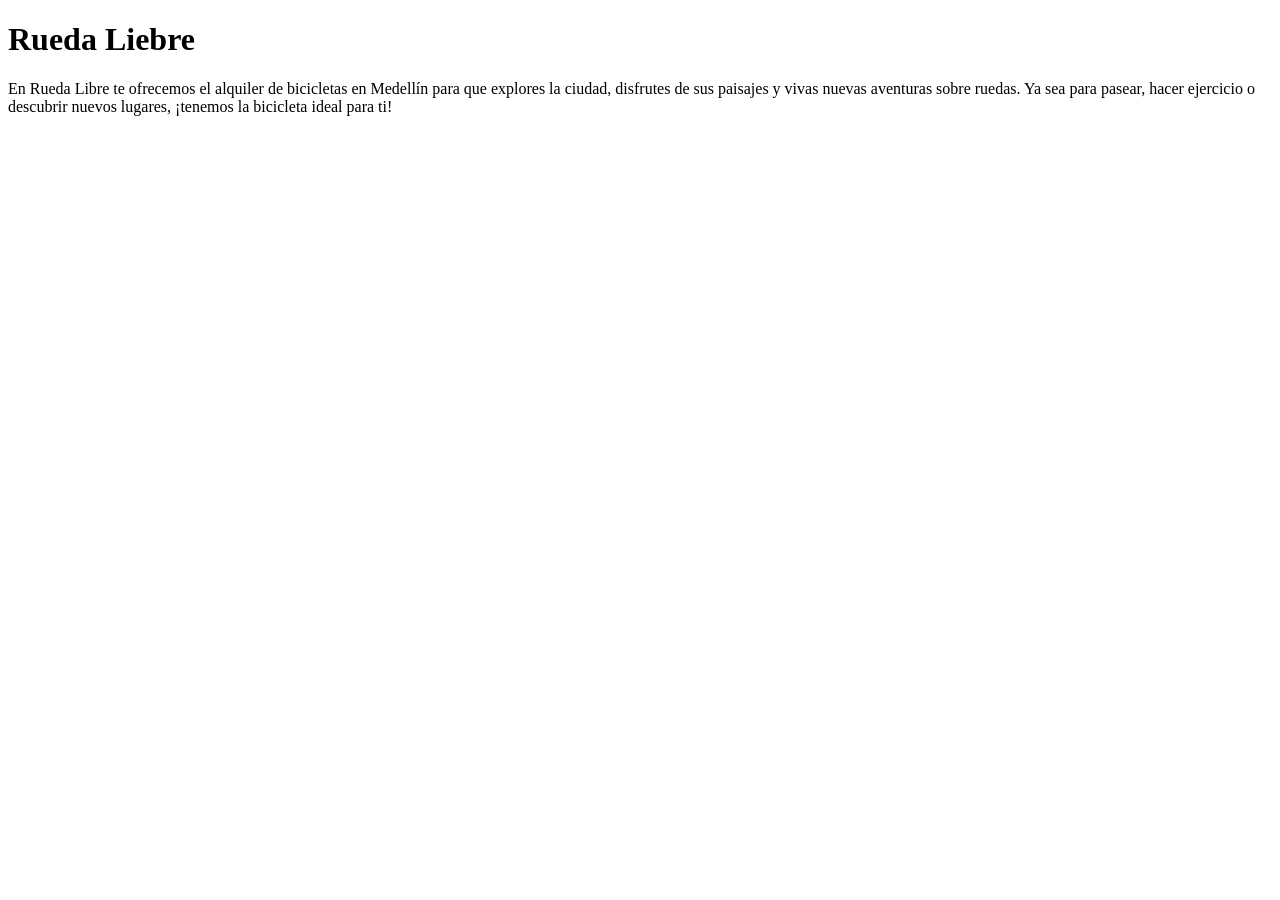
==== index.html @ 5cf9043b "feat:explico con ejemplos como se usa el html, el css y el java" ====
<!DOCTYPE html>
<html lang="en">
<head>
    <meta charset="UTF-8">
    <meta name="viewport" content="width=device-width, initial-scale=1.0">
    <title>Rueda Libre/Alquiler de bicicletas en Medellin</title>
</head>
<body>
    <h1>Rueda Liebre</h1>
    <p>En Rueda Libre te ofrecemos el alquiler de bicicletas en Medellín para que explores la ciudad, disfrutes de sus paisajes y vivas nuevas aventuras sobre ruedas. Ya sea para pasear, hacer ejercicio o descubrir nuevos lugares, ¡tenemos la bicicleta ideal para ti!</p>
</body>
</html>
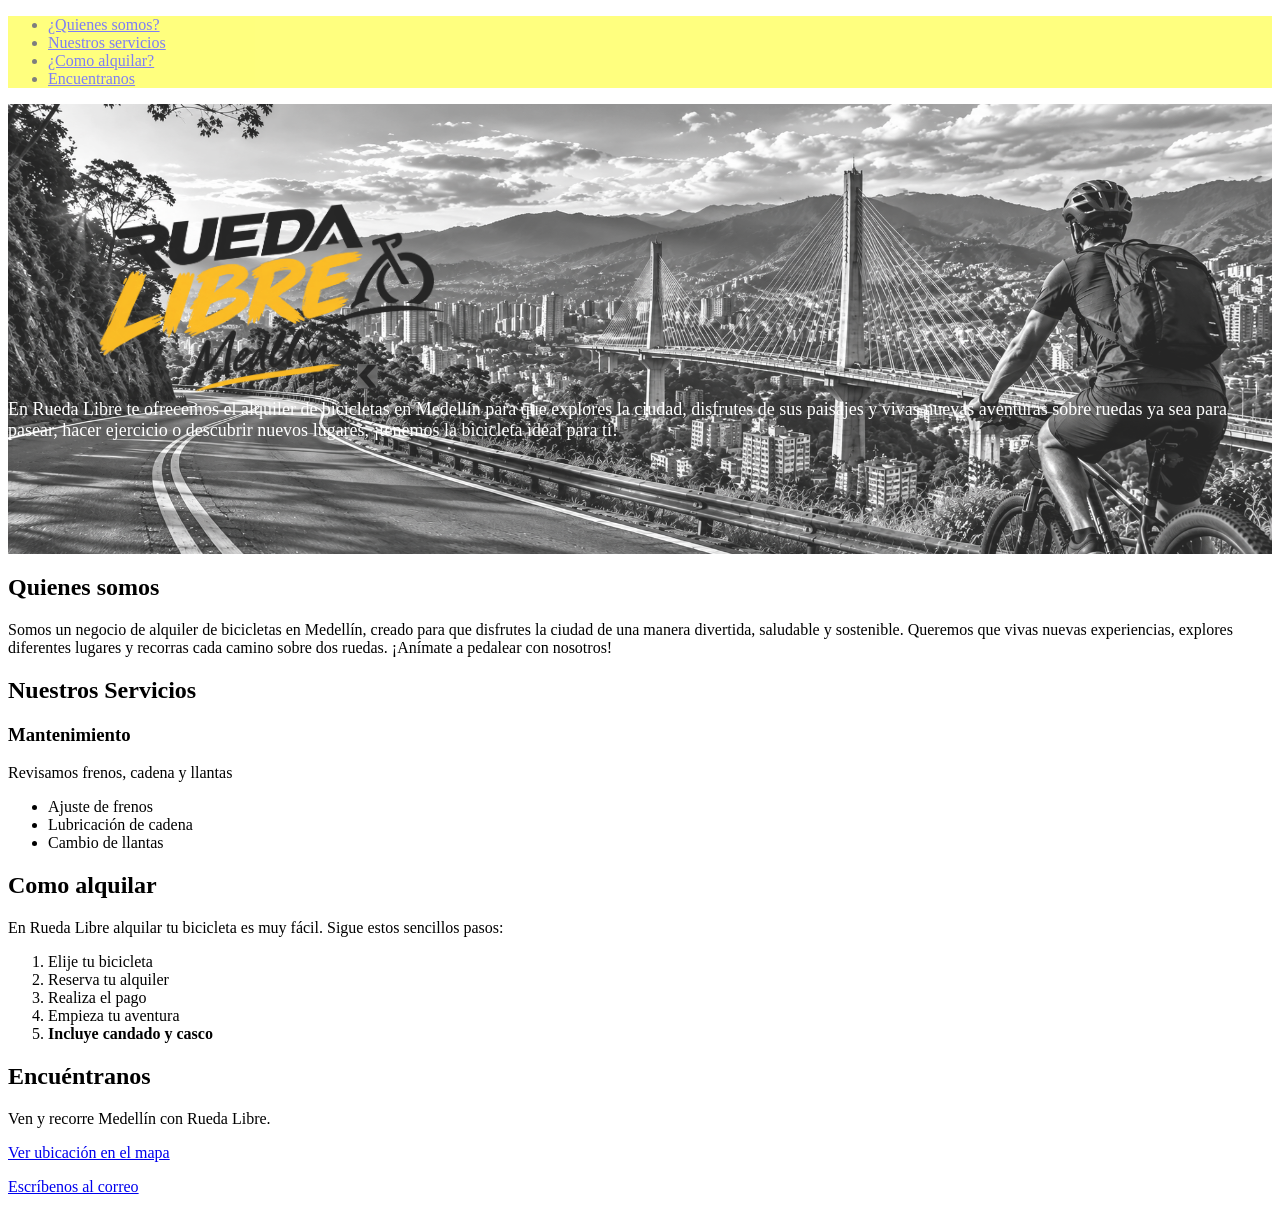
==== commit 42020ce2: "Agrego apartado encuentanos, css, e imagenes" ====
--- a/index.html
+++ b/index.html
@@ -4,9 +4,76 @@
     <meta charset="UTF-8">
     <meta name="viewport" content="width=device-width, initial-scale=1.0">
     <title>Rueda Libre/Alquiler de bicicletas en Medellin</title>
+    <link rel="stylesheet" href="style.css">
+    
 </head>
 <body>
-    <h1>Rueda Liebre</h1>
-    <p>En Rueda Libre te ofrecemos el alquiler de bicicletas en Medellín para que explores la ciudad, disfrutes de sus paisajes y vivas nuevas aventuras sobre ruedas. Ya sea para pasear, hacer ejercicio o descubrir nuevos lugares, ¡tenemos la bicicleta ideal para ti!</p>
+      <nav class="menu">
+            <ul>
+            <li><a href="#quiénes-somos">¿Quienes somos?</a></li>
+            <li><a href="#servicios">Nuestros servicios</a></li>
+            <li><a href="#como-alquilar">¿Como alquilar?</a></li>
+            <li><a href="#encuentranos">Encuentranos</a></li>
+            </ul>
+        </nav>
+        <header class="encabezado">
+        
+    <section class="portada">
+        <img src="img/Rueda Libre Medellín en movimiento.png" alt="Logo de rueda libre" class="logo"> 
+    
+        <p class="descripcion">
+            En Rueda Libre te ofrecemos el alquiler de bicicletas en Medellín para que explores la ciudad, disfrutes de sus paisajes y vivas nuevas aventuras sobre ruedas ya sea para pasear, hacer ejercicio o descubrir nuevos lugares, ¡tenemos la bicicleta ideal para ti!
+        </p>
+    </selection>
+      
+    </header>
+   
+        <section id="quienes-somos">
+            <h2>Quienes somos</h2>
+            <p>Somos un negocio de alquiler de bicicletas en Medellín, creado para que disfrutes la ciudad de una manera divertida, saludable y sostenible. Queremos que vivas nuevas experiencias, explores diferentes lugares y recorras cada camino sobre dos ruedas. ¡Anímate a pedalear con nosotros!</p>
+            </section>
+            
+        <section id="servicios">
+            <h2>Nuestros Servicios</h2>
+            
+                <h3>Mantenimiento</h3>
+                <p>Revisamos frenos, cadena y llantas</p>
+                <ul>
+                    <li>Ajuste de frenos</li>
+                    <li>Lubricación de cadena</li>
+                    <li>Cambio de llantas</li>
+                </ul>
+               
+        </section>
+        <section id="Como alquilar">
+            <h2>Como alquilar</h2>
+            <p>En Rueda Libre alquilar tu bicicleta es muy fácil. Sigue estos sencillos pasos:</p>
+            <ol>
+                <li>Elije tu bicicleta</li>
+                <li>Reserva tu alquiler</li>
+                <li>Realiza el pago</li>
+                <li>Empieza tu aventura</li>
+                <li><strong>Incluye candado y casco</li></strong>
+            </ol>
+        </section>
+         <section id="encuentranos">
+            <h2>Encuéntranos</h2>
+
+            <p>Ven y recorre Medellín con Rueda Libre.</p>
+
+            <p>
+                <a href="https://www.google.com/maps/search/?api=1&query=Medellin+Colombia"
+                   target="_blank"
+                   rel="noopener noreferrer">
+                    Ver ubicación en el mapa
+                </a>
+            </p>
+
+            <p>
+                <a href="somos@ruedalibre.co">
+                    Escríbenos al correo
+                </a>
+            </p>
+        </section>
 </body>
 </html>
--- a/style.css
+++ b/style.css
@@ -0,0 +1,40 @@
+.portada {
+    position: relative;
+    min-height: 500px;
+    background-image: url("img/file_00000000456081f5a34f9befe097cce7.png");
+    background-size: cover;
+    background-position: center;
+
+    
+    min-height: 450px;
+    display: flex;
+    flex-direction: column;
+    justify-content: center;
+    align-items: flex-end;
+    text-align: left;
+    color: white;
+    opacity: 85%;
+}
+.logo {
+    position: absolute;
+    top: 20%;
+    left: 5%;
+    right: auto;
+    width: 400px;
+    margin-bottom: 30px;
+}
+
+.descripcion {
+    position: relative;
+    color: white;
+    font-size: 18px;
+    margin-top: 200px;
+    text-align: left;
+}
+.menu {
+    position: relative;
+    background-color: yellow;
+    opacity: 50%;
+
+}
+
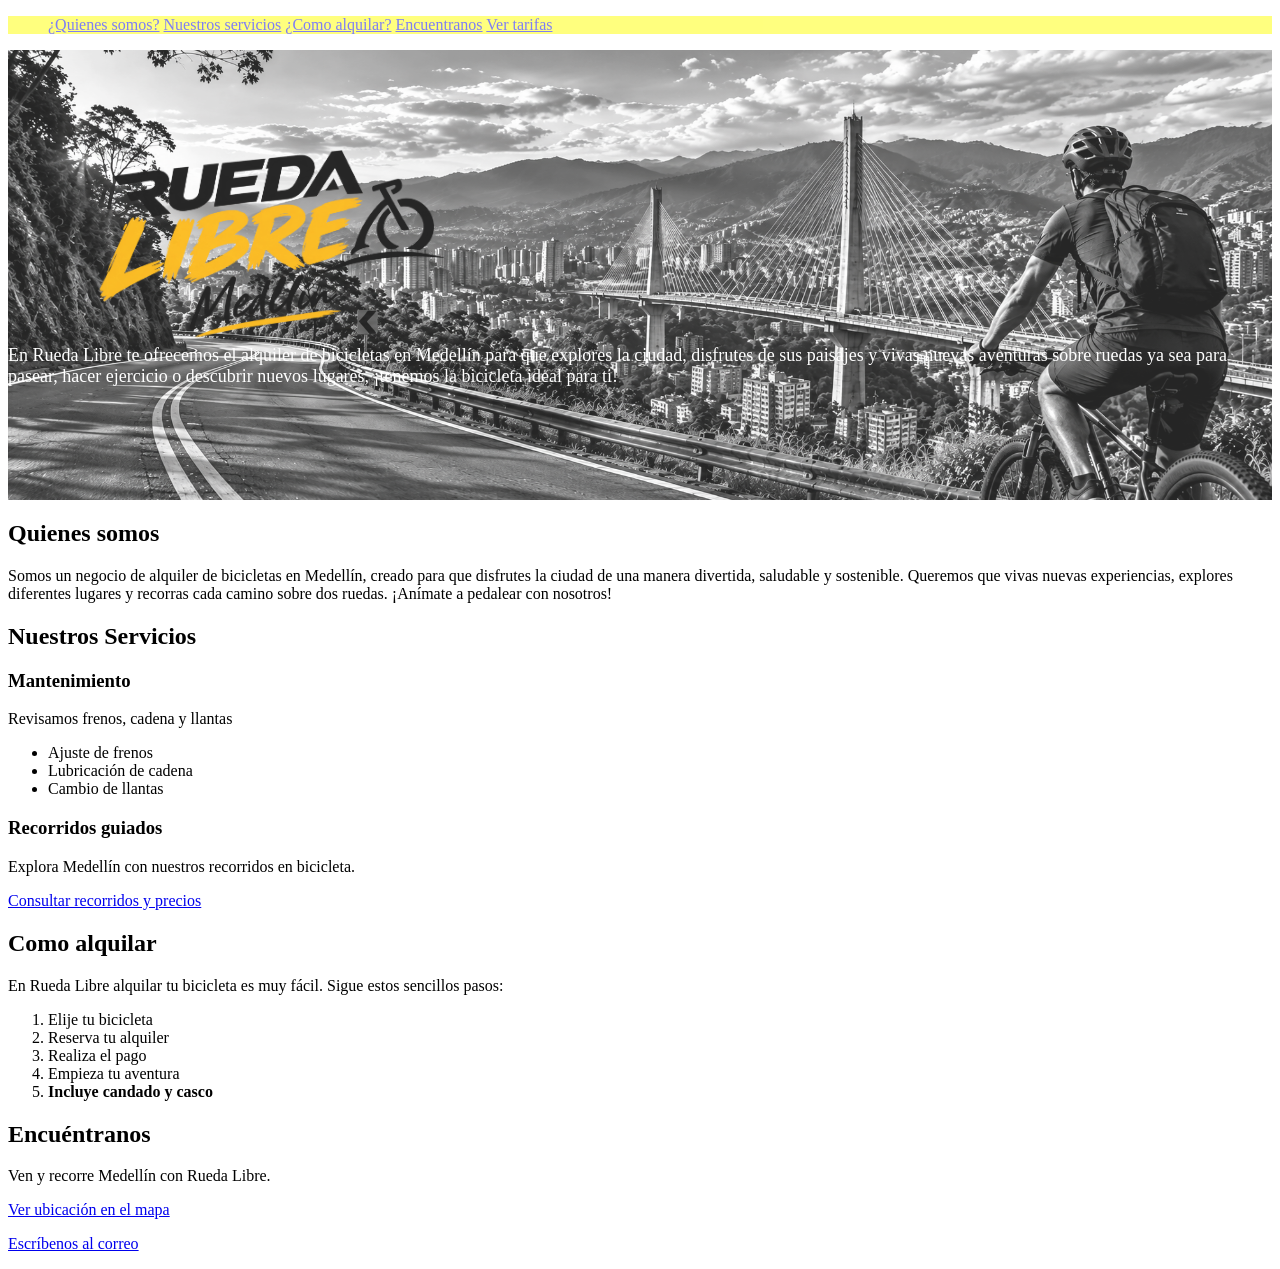
==== commit e25227e4: "feat: agrago sub pagina tarifas, modifique el css y el index para agregar y enlazar la nueva subpagi" ====
--- a/index.html
+++ b/index.html
@@ -5,15 +5,17 @@
     <meta name="viewport" content="width=device-width, initial-scale=1.0">
     <title>Rueda Libre/Alquiler de bicicletas en Medellin</title>
     <link rel="stylesheet" href="style.css">
+   
     
 </head>
 <body>
       <nav class="menu">
             <ul>
-            <li><a href="#quiénes-somos">¿Quienes somos?</a></li>
-            <li><a href="#servicios">Nuestros servicios</a></li>
-            <li><a href="#como-alquilar">¿Como alquilar?</a></li>
-            <li><a href="#encuentranos">Encuentranos</a></li>
+            <a href="#quiénes-somos">¿Quienes somos?</a>
+            <a href="#servicios">Nuestros servicios</a>
+            <a href="#como-alquilar">¿Como alquilar?</a>
+            <a href="#encuentranos">Encuentranos</a>
+            <a href="paginas/tarifas.html">Ver tarifas</a>
             </ul>
         </nav>
         <header class="encabezado">
@@ -43,6 +45,13 @@
                     <li>Lubricación de cadena</li>
                     <li>Cambio de llantas</li>
                 </ul>
+            <h3>Recorridos guiados</h3>
+
+                <p>Explora Medellín con nuestros recorridos en bicicleta.</p>
+
+                <a href="paginas/tarifas.html#recorridos">
+                    Consultar recorridos y precios
+                </a>
                
         </section>
         <section id="Como alquilar">
--- a/style.css
+++ b/style.css
@@ -37,4 +37,13 @@
     opacity: 50%;
 
 }
+.tabla-tarifas {
+    border-collapse: collapse;
+    border: 1px solid black;
+}
 
+.tabla-tarifas th,
+.tabla-tarifas td {
+    border: 1px solid black;
+    padding: 8px;
+}
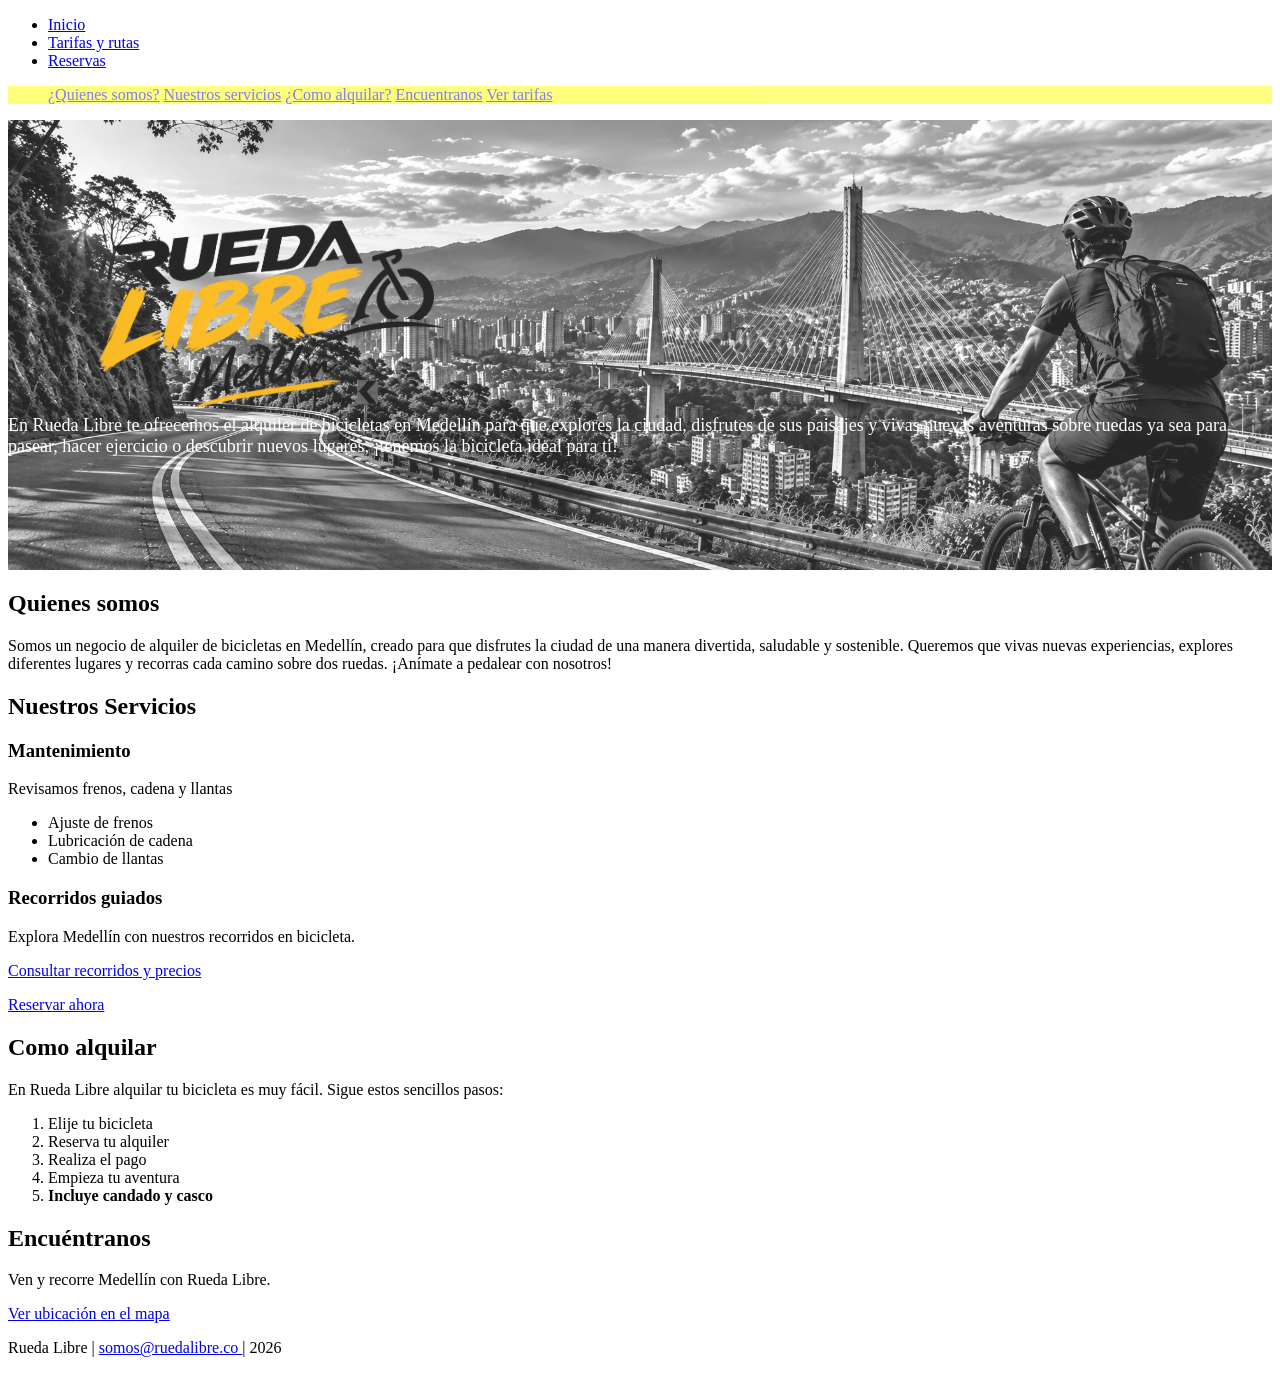
==== commit eebbcad2: "feat: agrago pagina de reservas, se modifico la pagina de tarifas y el index." ====
--- a/index.html
+++ b/index.html
@@ -1,5 +1,5 @@
 <!DOCTYPE html>
-<html lang="en">
+<html lang="es">
 <head>
     <meta charset="UTF-8">
     <meta name="viewport" content="width=device-width, initial-scale=1.0">
@@ -9,13 +9,20 @@
     
 </head>
 <body>
+        <nav>
+            <ul>
+                <li><a href="index.html">Inicio</a></li>
+                <li><a href="paginas/tarifas.html">Tarifas y rutas</a></li>
+                <li><a href="paginas/reservas.html">Reservas</a></li>
+            </ul>
+        </nav>
       <nav class="menu">
             <ul>
-            <a href="#quiénes-somos">¿Quienes somos?</a>
-            <a href="#servicios">Nuestros servicios</a>
-            <a href="#como-alquilar">¿Como alquilar?</a>
-            <a href="#encuentranos">Encuentranos</a>
-            <a href="paginas/tarifas.html">Ver tarifas</a>
+                <a href="#quiénes-somos">¿Quienes somos?</a>
+                <a href="#servicios">Nuestros servicios</a>
+                <a href="#como-alquilar">¿Como alquilar?</a>
+                <a href="#encuentranos">Encuentranos</a>
+                <a href="paginas/tarifas.html">Ver tarifas</a>
             </ul>
         </nav>
         <header class="encabezado">
@@ -26,14 +33,14 @@
         <p class="descripcion">
             En Rueda Libre te ofrecemos el alquiler de bicicletas en Medellín para que explores la ciudad, disfrutes de sus paisajes y vivas nuevas aventuras sobre ruedas ya sea para pasear, hacer ejercicio o descubrir nuevos lugares, ¡tenemos la bicicleta ideal para ti!
         </p>
-    </selection>
+    </section>
       
     </header>
    
         <section id="quienes-somos">
             <h2>Quienes somos</h2>
             <p>Somos un negocio de alquiler de bicicletas en Medellín, creado para que disfrutes la ciudad de una manera divertida, saludable y sostenible. Queremos que vivas nuevas experiencias, explores diferentes lugares y recorras cada camino sobre dos ruedas. ¡Anímate a pedalear con nosotros!</p>
-            </section>
+        </section>
             
         <section id="servicios">
             <h2>Nuestros Servicios</h2>
@@ -52,9 +59,11 @@
                 <a href="paginas/tarifas.html#recorridos">
                     Consultar recorridos y precios
                 </a>
-               
+            <p>
+                 <a href="paginas/reservas.html">Reservar ahora</a>
+            </p>
         </section>
-        <section id="Como alquilar">
+        <section id="como-alquilar">
             <h2>Como alquilar</h2>
             <p>En Rueda Libre alquilar tu bicicleta es muy fácil. Sigue estos sencillos pasos:</p>
             <ol>
@@ -62,10 +71,10 @@
                 <li>Reserva tu alquiler</li>
                 <li>Realiza el pago</li>
                 <li>Empieza tu aventura</li>
-                <li><strong>Incluye candado y casco</li></strong>
+                <li><strong>Incluye candado y casco</strong></li>
             </ol>
         </section>
-         <section id="encuentranos">
+        <section id="encuentranos">
             <h2>Encuéntranos</h2>
 
             <p>Ven y recorre Medellín con Rueda Libre.</p>
@@ -78,11 +87,16 @@
                 </a>
             </p>
 
-            <p>
-                <a href="somos@ruedalibre.co">
-                    Escríbenos al correo
-                </a>
-            </p>
         </section>
+    <footer>
+        <p>
+            Rueda Libre |
+            <a href="mailto:somos@ruedalibre.co">
+                somos@ruedalibre.co
+            </a> |
+            2026
+        </p>
+    </footer>
+
 </body>
 </html>
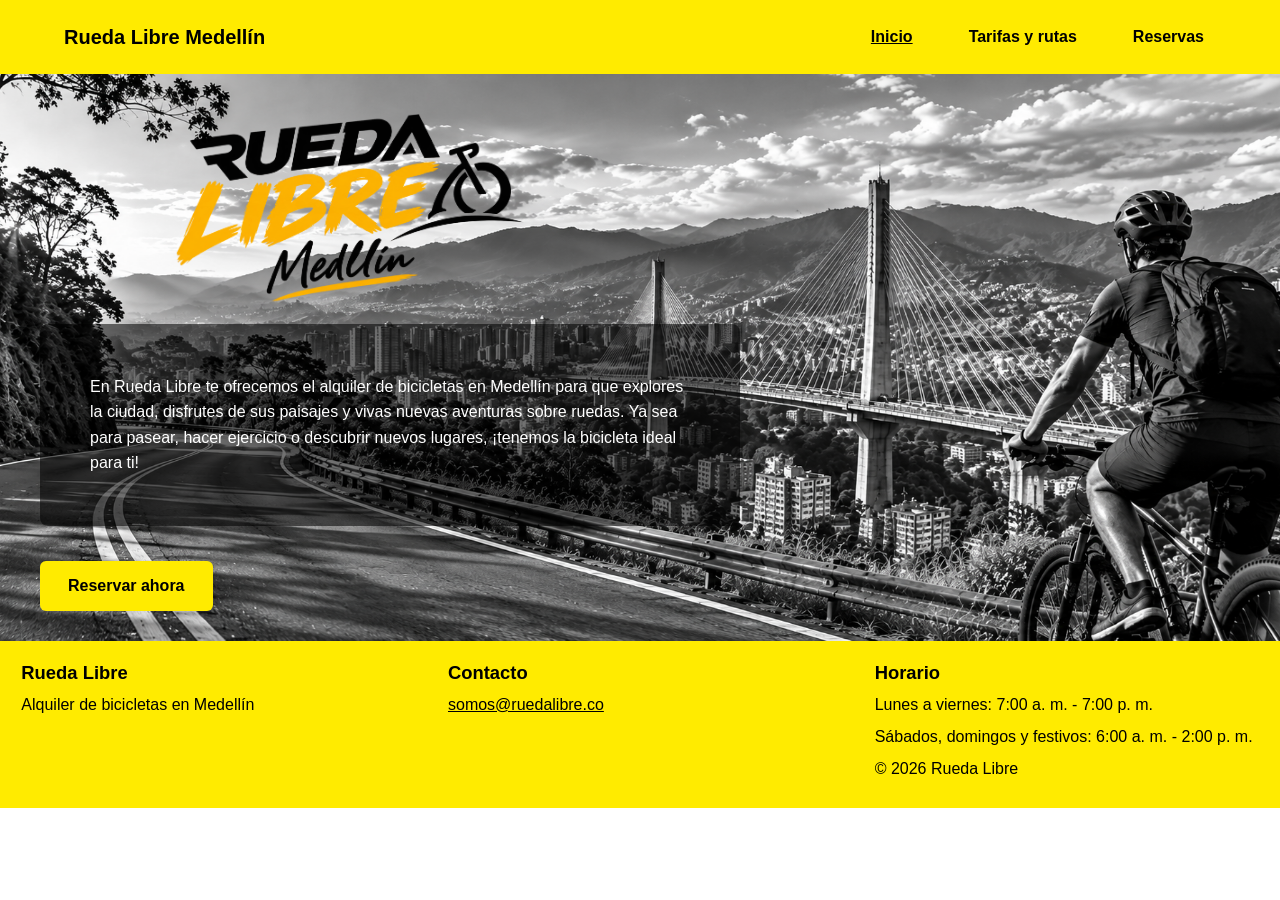
==== commit ee03e573: "feat: modificacion de index, pagina reservas y tarifas, creacion de las tarjetas, arreglo del menu y" ====
--- a/index.html
+++ b/index.html
@@ -3,99 +3,138 @@
 <head>
     <meta charset="UTF-8">
     <meta name="viewport" content="width=device-width, initial-scale=1.0">
-    <title>Rueda Libre/Alquiler de bicicletas en Medellin</title>
-    <link rel="stylesheet" href="style.css">
-   
-    
+    <title>Rueda Libre | Alquiler de bicicletas en Medellín</title>
+    <meta name="description" content="Alquiler de bicicletas y recorridos guiados en Medellín.">
+    <link rel="stylesheet" href="style.css/style.css">
 </head>
 <body>
-        <nav>
+
+    <header class="encabezado">
+        <a href="index.html" class="marca">Rueda Libre Medellín</a>
+
+        <button class="menu-toggle" type="button" aria-expanded="false"
+                aria-controls="menu-principal" aria-label="Abrir menú">
+            <span></span><span></span><span></span>
+        </button>
+
+        <nav class="menu-principal" id="menu-principal" aria-label="Principal">
             <ul>
-                <li><a href="index.html">Inicio</a></li>
-                <li><a href="paginas/tarifas.html">Tarifas y rutas</a></li>
-                <li><a href="paginas/reservas.html">Reservas</a></li>
+                <li class="desplegable">
+                    <a href="index.html" aria-current="page">Inicio</a>
+                    <ul class="submenu">
+                        <li><a href="#quienes-somos">¿Quiénes somos?</a></li>
+                        <li><a href="#servicios">Nuestros servicios</a></li>
+                    </ul>
+                </li>
+
+                <li class="desplegable">
+                    <a href="paginas/tarifas.html">Tarifas y rutas</a>
+                    <ul class="submenu">
+                        <li><a href="paginas/tarifas.html">Ver tarifas</a></li>
+                        <li><a href="paginas/tarifas.html#recorridos">Recorridos guiados</a></li>
+                    </ul>
+                </li>
+
+                <li class="desplegable">
+                    <a href="paginas/reservas.html">Reservas</a>
+                    <ul class="submenu">
+                        <li><a href="#como-alquilar">¿Cómo alquilar?</a></li>
+                        <li><a href="#encuentranos">Encuéntranos</a></li>
+                    </ul>
+                </li>
             </ul>
         </nav>
-      <nav class="menu">
-            <ul>
-                <a href="#quiénes-somos">¿Quienes somos?</a>
-                <a href="#servicios">Nuestros servicios</a>
-                <a href="#como-alquilar">¿Como alquilar?</a>
-                <a href="#encuentranos">Encuentranos</a>
-                <a href="paginas/tarifas.html">Ver tarifas</a>
-            </ul>
-        </nav>
-        <header class="encabezado">
-        
+    </header>
+
     <section class="portada">
-        <img src="img/Rueda Libre Medellín en movimiento.png" alt="Logo de rueda libre" class="logo"> 
-    
+        <div class="imgprincipal">
+            <img src="img/file_00000000456081f5a34f9befe097cce7.png" alt="Ciclistas recorriendo Medellín">
+        </div>
+
+        <img src="img/Rueda Libre Medellín en movimiento.png" alt="Logo de Rueda Libre" class="logo">
+
         <p class="descripcion">
-            En Rueda Libre te ofrecemos el alquiler de bicicletas en Medellín para que explores la ciudad, disfrutes de sus paisajes y vivas nuevas aventuras sobre ruedas ya sea para pasear, hacer ejercicio o descubrir nuevos lugares, ¡tenemos la bicicleta ideal para ti!
+            En Rueda Libre te ofrecemos el alquiler de bicicletas en Medellín para que explores la ciudad, disfrutes de sus paisajes y vivas nuevas aventuras sobre ruedas. Ya sea para pasear, hacer ejercicio o descubrir nuevos lugares, ¡tenemos la bicicleta ideal para ti!
         </p>
+        <a href="paginas/reservas.html" class="boton-principal">Reservar ahora</a>
     </section>
-      
-    </header>
-   
-        <section id="quienes-somos">
-            <h2>Quienes somos</h2>
-            <p>Somos un negocio de alquiler de bicicletas en Medellín, creado para que disfrutes la ciudad de una manera divertida, saludable y sostenible. Queremos que vivas nuevas experiencias, explores diferentes lugares y recorras cada camino sobre dos ruedas. ¡Anímate a pedalear con nosotros!</p>
-        </section>
-            
-        <section id="servicios">
-            <h2>Nuestros Servicios</h2>
-            
+
+    <section id="quienes-somos">
+        <h2>¿Quiénes somos?</h2>
+        <p>Somos un negocio de alquiler de bicicletas en Medellín, creado para que disfrutes la ciudad de una manera divertida, saludable y sostenible. Queremos que vivas nuevas experiencias, explores diferentes lugares y recorras cada camino sobre dos ruedas. ¡Anímate a pedalear con nosotros!</p>
+    </section>
+
+    <section id="servicios">
+        <h2>Nuestros servicios</h2>
+
+        <div class="tarjetas">
+            <article class="tarjeta">
+                <h3>Alquiler de bicicletas</h3>
+                <p>Bicicletas urbanas, de montaña y eléctricas por hora, medio día o día completo.</p>
+                <a class="tarjeta-enlace" href="paginas/tarifas.html#tarifas-alquiler">Ver tarifas</a>
+            </article>
+
+            <article class="tarjeta">
                 <h3>Mantenimiento</h3>
-                <p>Revisamos frenos, cadena y llantas</p>
+                <p>Revisamos frenos, cadena y llantas.</p>
                 <ul>
                     <li>Ajuste de frenos</li>
                     <li>Lubricación de cadena</li>
                     <li>Cambio de llantas</li>
                 </ul>
-            <h3>Recorridos guiados</h3>
+            </article>
 
+            <article class="tarjeta">
+                <h3>Recorridos guiados</h3>
                 <p>Explora Medellín con nuestros recorridos en bicicleta.</p>
+                <a class="tarjeta-enlace" href="paginas/tarifas.html#recorridos">Consultar recorridos y precios</a>
+            </article>
+        </div>
+    </section>
 
-                <a href="paginas/tarifas.html#recorridos">
-                    Consultar recorridos y precios
-                </a>
-            <p>
-                 <a href="paginas/reservas.html">Reservar ahora</a>
-            </p>
-        </section>
-        <section id="como-alquilar">
-            <h2>Como alquilar</h2>
-            <p>En Rueda Libre alquilar tu bicicleta es muy fácil. Sigue estos sencillos pasos:</p>
-            <ol>
-                <li>Elije tu bicicleta</li>
-                <li>Reserva tu alquiler</li>
-                <li>Realiza el pago</li>
-                <li>Empieza tu aventura</li>
-                <li><strong>Incluye candado y casco</strong></li>
-            </ol>
-        </section>
-        <section id="encuentranos">
-            <h2>Encuéntranos</h2>
+    <section id="como-alquilar">
+        <h2>¿Cómo alquilar?</h2>
+        <p>En Rueda Libre alquilar tu bicicleta es muy fácil. Sigue estos sencillos pasos:</p>
 
-            <p>Ven y recorre Medellín con Rueda Libre.</p>
+        <ol class="pasos">
+            <li>Elige tu bicicleta</li>
+            <li>Reserva tu alquiler</li>
+            <li>Realiza el pago</li>
+            <li>Empieza tu aventura</li>
+        </ol>
 
-            <p>
-                <a href="https://www.google.com/maps/search/?api=1&query=Medellin+Colombia"
-                   target="_blank"
-                   rel="noopener noreferrer">
-                    Ver ubicación en el mapa
-                </a>
-            </p>
+        <p class="nota"><strong>Incluye candado y casco.</strong></p>
+        <a href="paginas/reservas.html" class="boton-principal">Reservar ahora</a>
+    </section>
 
-        </section>
+    <section id="encuentranos">
+        <h2>Encuéntranos</h2>
+        <p>Ven y recorre Medellín con Rueda Libre.</p>
+        <p>
+            <a href="https://www.google.com/maps/search/?api=1&query=Medellin+Colombia"
+               target="_blank" rel="noopener noreferrer">
+                Ver ubicación en el mapa
+            </a>
+        </p>
+    </section>
+
     <footer>
-        <p>
-            Rueda Libre |
-            <a href="mailto:somos@ruedalibre.co">
-                somos@ruedalibre.co
-            </a> |
-            2026
-        </p>
+        <div class="pie-bloque">
+            <h3>Rueda Libre</h3>
+            <p>Alquiler de bicicletas en Medellín</p>
+        </div>
+
+        <div class="pie-bloque">
+            <h3>Contacto</h3>
+            <p><a href="mailto:somos@ruedalibre.co">somos@ruedalibre.co</a></p>
+        </div>
+
+        <div class="pie-bloque">
+            <h3>Horario</h3>
+            <p>Lunes a viernes: 7:00 a. m. - 7:00 p. m.</p>
+            <p>Sábados, domingos y festivos: 6:00 a. m. - 2:00 p. m.</p>
+            <p>© 2026 Rueda Libre</p>
+        </div>
     </footer>
 
 </body>
--- a/style.css/style.css
+++ b/style.css/style.css
@@ -0,0 +1,461 @@
+*{
+    padding: 0%;
+    margin: 0%;
+    box-sizing: border-box;
+    font-family: 'Lucida Sans', 'Lucida Sans Regular', 'Lucida Grande', 'Lucida Sans Unicode', Geneva, Verdana, sans-serif;
+}
+body {
+    margin: 0;
+    min-height: 100vh;
+    display: flex;
+    flex-direction: column;
+    line-height: 1.6;
+    color: black;
+    background: #fff;
+}
+img {
+    max-width: 100%;
+    height: auto;
+    display: block;
+}
+h1 { font-size: clamp(1.75rem, 5vw, 2.5rem); line-height: 1.2; margin-bottom: 0.5em; }
+h2 { font-size: clamp(1.4rem, 3.5vw, 2rem); line-height: 1.2; margin-bottom: 0.6em; }
+h3 { font-size: 1.15rem; line-height: 1.3; margin-bottom: 0.4em; }
+p  { margin-bottom: 1em; max-width: 70ch; }
+main ul,
+section ul { 
+    padding-left: 1.4rem; margin-bottom: 1em; 
+}
+:focus-visible {
+    outline: 3px solid black;
+    outline-offset: 2px;
+}
+.encabezado {
+    position: sticky;
+    top: 0;
+    z-index: 20;
+    display: flex;
+    align-items: center;
+    justify-content: space-between;
+    gap: 1rem;
+    background-color: #ffeb00;
+    padding: 1rem 5%;
+}
+.marca {
+    font-size: 20px;
+    font-weight: bold;
+    color: black;
+    text-decoration: none;
+}
+.menu-toggle {
+    display: inline-flex;
+    flex-direction: column;
+    justify-content: center;
+    gap: 5px;
+    width: 44px;
+    height: 44px;
+    padding: 10px;
+    background: transparent;
+    border: 2px solid black;
+    border-radius: 6px;
+    cursor: pointer;
+}
+.menu-toggle span {
+    display: block;
+    height: 2px;
+    background: black;
+    border-radius: 2px;
+    transition: transform 0.2s, opacity 0.2s;
+}
+.menu-toggle[aria-expanded="true"] span:nth-child(1) { transform: translateY(7px) rotate(45deg); }
+.menu-toggle[aria-expanded="true"] span:nth-child(2) { opacity: 0; }
+.menu-toggle[aria-expanded="true"] span:nth-child(3) { transform: translateY(-7px) rotate(-45deg); }
+.menu-principal {
+    display: none;
+    position: absolute;
+    top: 100%;
+    left: 0;
+    right: 0;
+    max-height: calc(100vh - 4.5rem);
+    overflow-y: auto;
+    background-color: #ffeb00;
+    border-top: 1px solid rgba(0, 0, 0, 0.2);
+    padding: 0.5rem 5% 1rem;
+}
+.menu-principal.abierto { 
+    display: block; 
+}
+.menu-principal ul {
+    display: flex;
+    flex-direction: column;
+    list-style: none;
+    padding: 0;
+    margin: 0;
+}
+.menu-principal li { 
+    position: relative; 
+}
+.menu-principal a {
+    display: block;
+    color: black;
+    text-decoration: none;
+    padding: 0.7rem 0.5rem;
+}
+.menu-principal a:hover { 
+    background-color: #fff58a; 
+}
+.menu-principal a[aria-current="page"] { text-decoration: underline; }
+.menu-principal > ul > li > a {
+    font-weight: bold;
+    border-bottom: 1px solid rgba(0, 0, 0, 0.15);
+}
+.menu-principal .submenu {
+    display: block;
+    padding: 0 0 0 1rem;
+}
+.menu-principal .submenu a {
+    font-size: 0.95rem;
+    padding: 0.5rem;
+}
+.menu-principal .submenu li { 
+    width: 100%; 
+}
+.portada {
+    position: relative;
+    min-height: 520px;
+    display: flex;
+    flex-direction: column;
+    justify-content: space-between;
+    gap: 20px;
+    padding: 20px 16px;
+    margin: 0;
+}
+.imgprincipal {
+    position: absolute;
+    inset: 0;
+    z-index: 0;
+}
+.imgprincipal img {
+    width: 100%;
+    height: 100%;
+    object-fit: cover;
+    display: block;
+}
+.logo {
+    position: relative;
+    z-index: 1;
+    align-self: flex-start;
+    width: clamp(160px, 45vw, 400px);
+    margin-left: 4%;
+}
+.descripcion {
+    position: relative;
+    z-index: 1;
+    color: white;
+    background: rgba(0, 0, 0, 0.55);
+    padding: 20px;
+    border-radius: 8px;
+    max-width: 700px;
+    margin: 0;
+}
+.boton-principal {
+    position: relative;
+    z-index: 1;
+    display: inline-block;
+    align-self: flex-start;
+    margin-top: 15px;
+    padding: 12px 28px;
+    background-color: #ffeb00;
+    color: black;
+    text-decoration: none;
+    font-weight: bold;
+    border-radius: 6px;
+}
+.boton-principal:hover { background-color: #fff58a; }
+#quienes-somos,
+#servicios,
+#como-alquilar,
+#encuentranos {
+    display: none;
+    width: 100%;
+    padding: 40px 5%;
+    max-width: 900px;
+    margin: 0 auto;
+    scroll-margin-top: 5rem;
+}
+#quienes-somos:target,
+#servicios:target,
+#como-alquilar:target,
+#encuentranos:target {
+    display: block;
+}
+body:has(#quienes-somos:target, #servicios:target, #como-alquilar:target, #encuentranos:target) .portada {
+    display: none;
+}
+.tarjetas {
+    display: grid;
+    grid-template-columns: 1fr;
+    gap: 1.25rem;
+    margin-top: 1.25rem;
+}
+.tarjeta {
+    display: flex;
+    flex-direction: column;
+    padding: 1.5rem;
+    background: #fff;
+    border: 1px solid black;
+    border-radius: 8px;
+}
+.tarjeta .tarjeta-enlace {
+    margin-top: auto;
+    font-weight: bold;
+}
+.pasos {
+    display: grid;
+    grid-template-columns: 1fr;
+    gap: 1rem;
+    list-style: none;
+    padding: 0;
+    margin: 1.25rem 0;
+    counter-reset: paso;
+}
+.pasos li {
+    position: relative;
+    padding: 1rem 1rem 1rem 3.5rem;
+    background: #fff58a;
+    border-radius: 8px;
+    font-weight: bold;
+    counter-increment: paso;
+}
+.pasos li::before {
+    content: counter(paso);
+    position: absolute;
+    left: 1rem;
+    top: 50%;
+    transform: translateY(-50%);
+    width: 1.9rem;
+    height: 1.9rem;
+    display: grid;
+    place-items: center;
+    background: black;
+    color: #ffeb00;
+    border-radius: 50%;
+    font-size: 0.95rem;
+}
+
+.nota {
+    padding: 0.9rem 1.1rem;
+    background: #fffbd0;
+    border-left: 4px solid #ffeb00;
+    border-radius: 0 8px 8px 0;
+}
+.titulo-pagina {
+    padding: 2rem 5%;
+    background-color: #fff58a;
+    text-align: center;
+}
+
+.titulo-pagina h1 { margin: 0; }
+
+main {
+    flex: 1;
+    width: 100%;
+    max-width: 900px;
+    margin: 0 auto;
+    padding: 40px 5%;
+}
+
+main section {
+     margin-bottom: 2rem; 
+}
+.tabla-contenedor {
+    overflow-x: auto;
+    margin-bottom: 1.5rem;
+}
+
+.tabla-tarifas {
+    width: 100%;
+    border-collapse: collapse;
+    border: 1px solid black;
+}
+
+.tabla-tarifas caption {
+    padding: 0.5rem 0;
+    text-align: left;
+    font-weight: bold;
+}
+
+.tabla-tarifas th,
+.tabla-tarifas td {
+    border: 1px solid black;
+    padding: 8px;
+    text-align: left;
+}
+
+.tabla-tarifas thead th {
+     background-color: #ffeb00; 
+}
+.contacto-tarjeta {
+    max-width: 560px;
+    padding: 1.5rem;
+    background: #fff;
+    border: 1px solid black;
+    border-radius: 8px;
+    margin-bottom: 1.5rem;
+}
+
+dt {
+     font-weight: bold; margin-top: 0.75rem; 
+}
+
+footer {
+    display: grid;
+    grid-template-columns: 1fr;
+    background-color: #ffeb00;
+}
+
+.pie-bloque {
+    background-color: #ffeb00;
+    color: black;
+    padding: 1.25rem 5%;
+}
+
+.pie-bloque h3 { margin-bottom: 0.4em; }
+.pie-bloque p { margin-bottom: 0.4em; }
+.pie-bloque a { color: black; }
+
+@media (min-width: 640px) {
+    .portada { padding: 30px 40px; }
+    .logo { margin-left: 6%; }
+    .descripcion { padding: 30px; }
+
+    .tarjetas { grid-template-columns: repeat(2, 1fr); }
+    .pasos { grid-template-columns: repeat(2, 1fr); }
+
+    footer { grid-template-columns: repeat(2, 1fr); }
+    footer .pie-bloque:last-child { grid-column: 1 / -1; }
+}
+@media (max-width: 639px) {
+    .tabla-contenedor { overflow-x: visible; }
+
+    .tabla-tarifas,
+    .tabla-tarifas tbody,
+    .tabla-tarifas tr,
+    .tabla-tarifas th,
+    .tabla-tarifas td,
+    .tabla-tarifas caption { 
+        display: block; 
+    }
+
+    .tabla-tarifas {
+         border: 0; 
+    }
+    .tabla-tarifas thead {
+        position: absolute;
+        width: 1px;
+        height: 1px;
+        overflow: hidden;
+        clip: rect(0 0 0 0);
+    }
+
+    .tabla-tarifas tr {
+        margin-bottom: 1rem;
+        border: 1px solid black;
+        border-radius: 8px;
+        overflow: hidden;
+    }
+
+    .tabla-tarifas th,
+    .tabla-tarifas td { border: 0; }
+
+    .tabla-tarifas tbody th { 
+        background-color: #ffeb00; 
+    }
+
+    .tabla-tarifas td {
+        display: flex;
+        justify-content: space-between;
+        gap: 1rem;
+        text-align: right;
+        border-top: 1px solid rgba(0, 0, 0, 0.2);
+    }
+
+    .tabla-tarifas td::before {
+        content: attr(data-label);
+        font-weight: bold;
+        text-align: left;
+    }
+}
+@media (min-width: 960px) {
+    .portada { min-height: 500px; padding: 30px 40px; }
+    .logo { margin-left: 9%; }
+    .descripcion { padding: 50px; }
+
+    .tarjetas { grid-template-columns: repeat(3, 1fr); }
+    .pasos { grid-template-columns: repeat(4, 1fr); }
+
+    footer { grid-template-columns: repeat(3, 1fr); }
+    footer .pie-bloque:last-child { grid-column: auto; }
+
+    /* Menú horizontal con desplegables (tu diseño original) */
+    .menu-toggle { display: none; }
+
+    .menu-principal {
+        display: block;
+        position: static;
+        max-height: none;
+        overflow: visible;
+        padding: 0;
+        background: transparent;
+        border: 0;
+    }
+
+    .menu-principal > ul {
+        flex-direction: row;
+        justify-content: right;
+        align-items: center;
+        flex-wrap: wrap;
+        gap: 2rem;
+    }
+
+    .menu-principal > ul > li > a {
+        padding: 0.5rem 0.75rem;
+        border-bottom: 0;
+    }
+
+    .menu-principal > ul > li:hover {
+        cursor: pointer;
+        background-color: #fff;
+    }
+
+    .menu-principal > ul > li > a:hover { 
+        background: transparent; 
+    }
+
+    .menu-principal .submenu {
+        display: none;
+        position: absolute;
+        top: 100%;
+        left: 0;
+        min-width: 200px;
+        background-color: #ffeb00;
+        padding: 0.1rem;
+        z-index: 8;
+    }
+
+    .menu-principal .desplegable:hover > .submenu,
+    .menu-principal .desplegable:focus-within > .submenu {
+        display: flex;
+        flex-direction: column;
+        align-items: stretch;
+    }
+    .menu-principal .submenu a { 
+        padding: 0.5rem;
+    }
+    .menu-principal .submenu a:hover {
+         background-color: #fff58a; 
+    }
+}
+@media (prefers-reduced-motion: reduce) {
+    * { transition: none !important; }
+}
